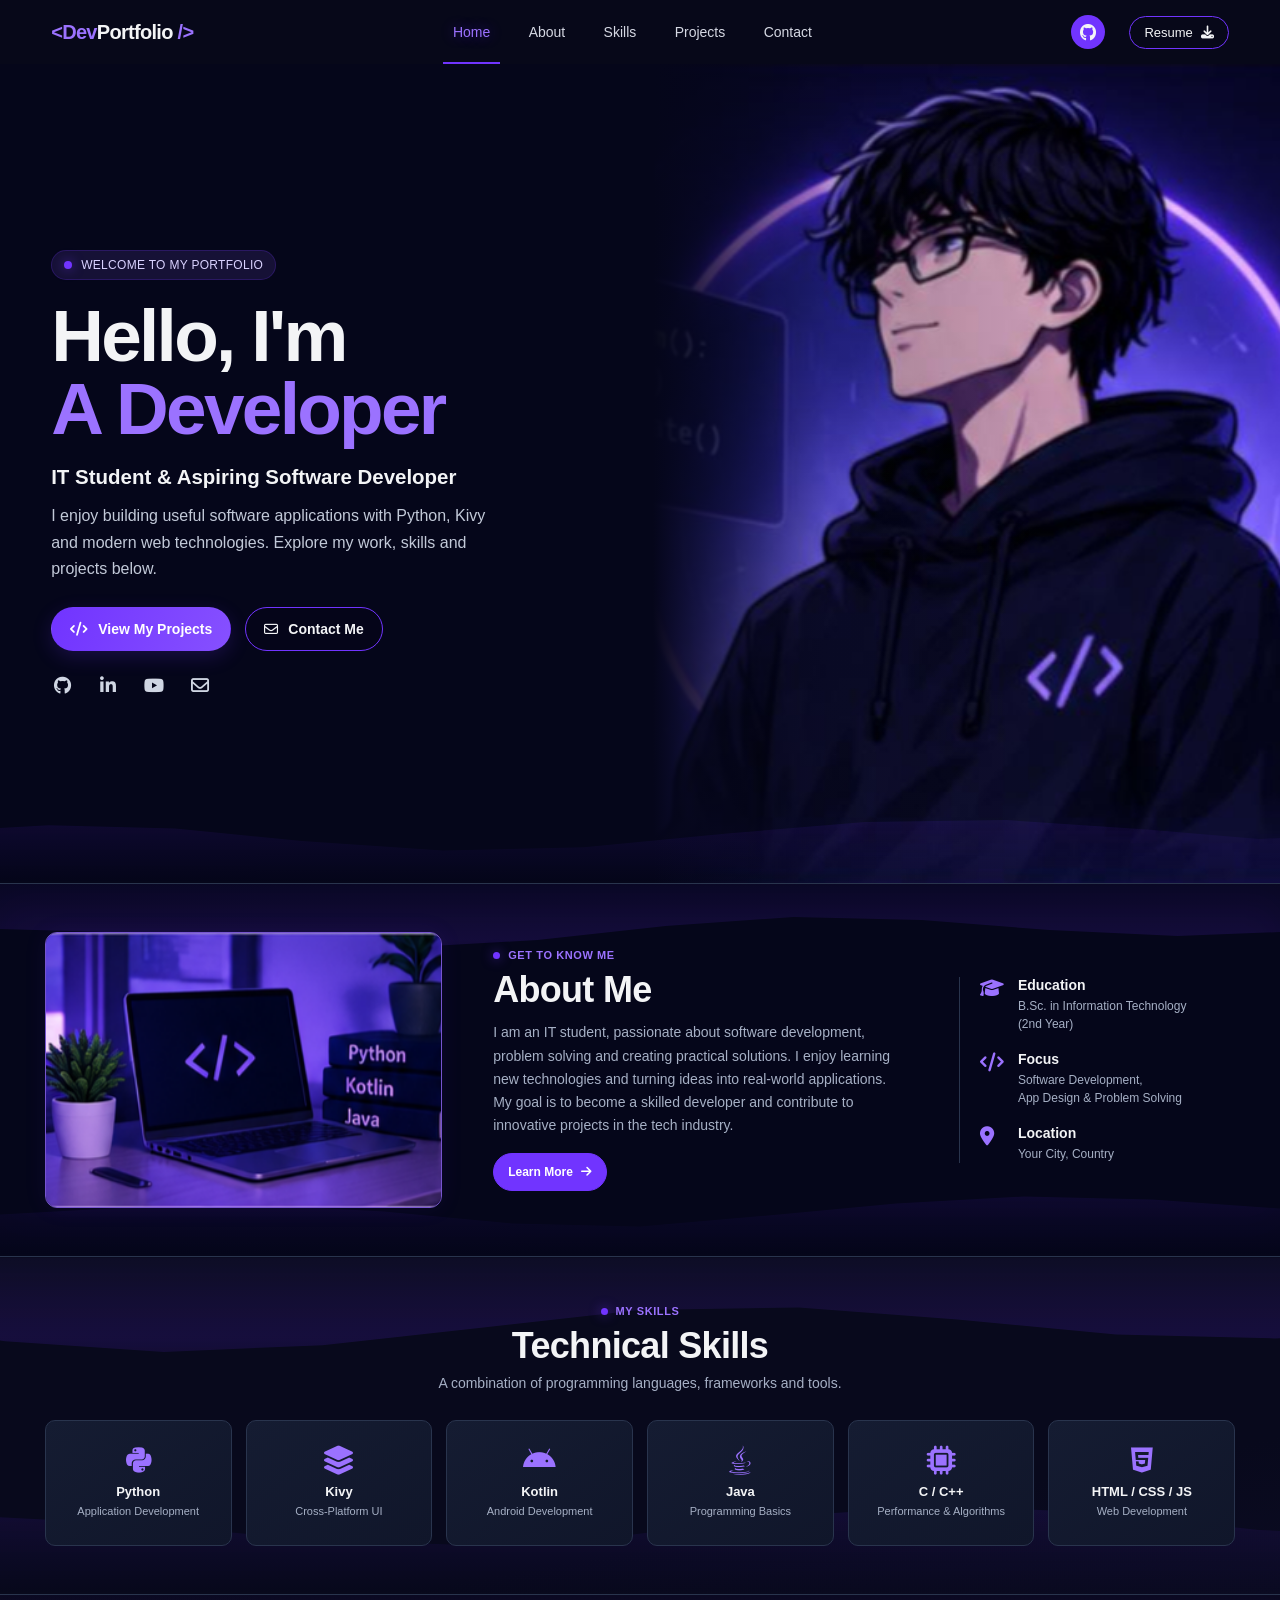
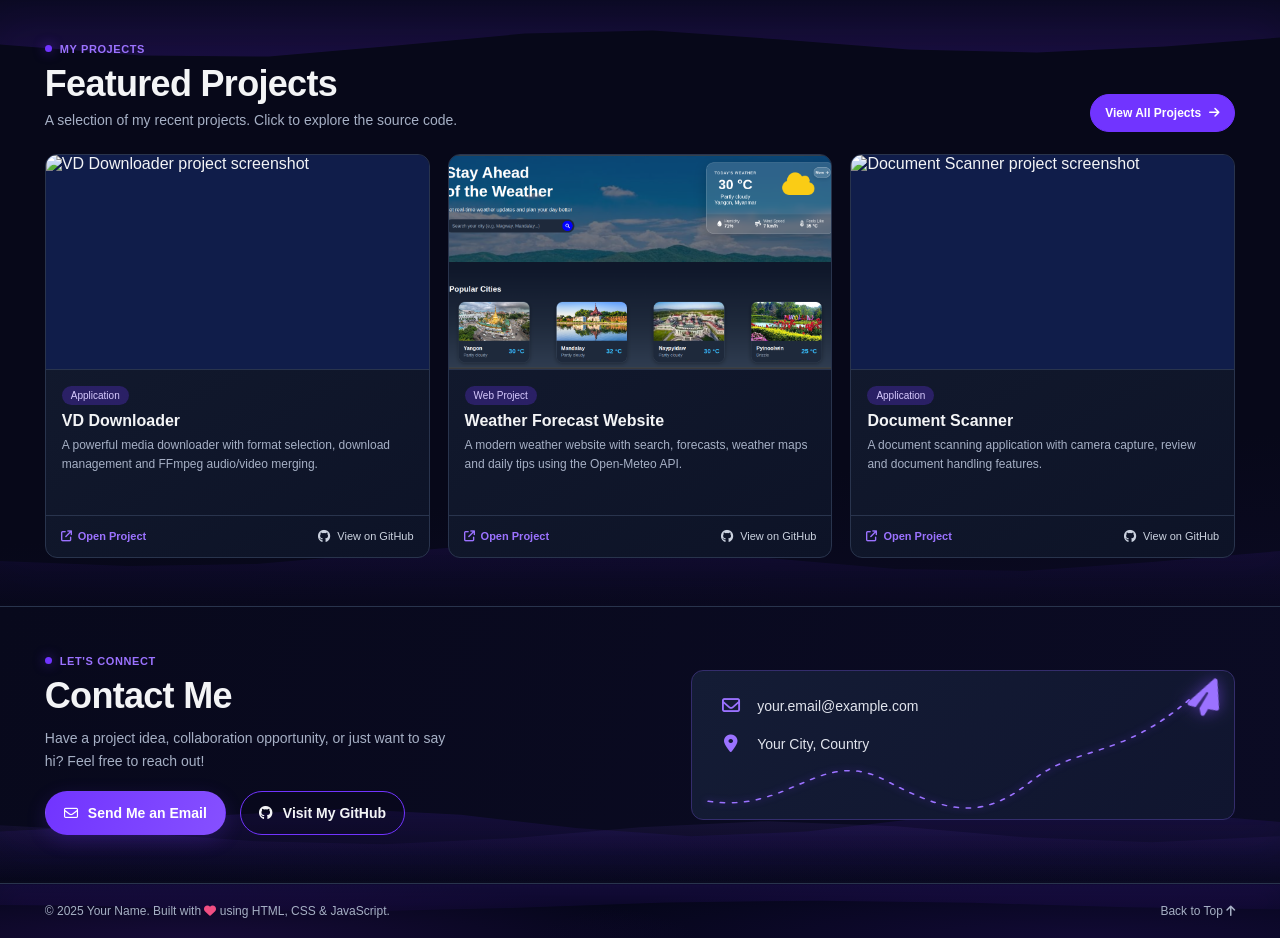
==== index.html @ be395852 "Upload Portfolio Web" ====
<!DOCTYPE html>
<html lang="en">
<head>
    <meta charset="UTF-8">
    <meta name="viewport" content="width=device-width, initial-scale=1.0">
    <meta name="theme-color" content="#05061a">
    <link rel="stylesheet" href="style.css">
    <link rel="stylesheet" href="https://cdnjs.cloudflare.com/ajax/libs/font-awesome/6.5.2/css/all.min.css">
    <title>Portfolio | Software Developer</title>
</head>
<body>
    <header class="site-header">
        <a class="logo" href="#home"><span>&lt;Dev</span>Portfolio <span>/&gt;</span></a>
        <nav aria-label="Main navigation">
            <a class="active" href="#home" aria-current="page">Home</a>
            <a href="#about">About</a>
            <a href="#skills">Skills</a>
            <a href="#projects">Projects</a>
            <a href="#contact">Contact</a>
        </nav>
        <div class="header-actions">
            <a class="header-social" href="#contact" aria-label="GitHub"><i class="fa-brands fa-github"></i></a>
            <a class="resume-button" href="#contact">Resume <i class="fa-solid fa-download"></i></a>
        </div>
    </header>

    <main>
        <section class="top-section" id="home">
            <div class="hero-section">
                <div class="text-line">
                    <span class="status-dot" aria-hidden="true"></span>
                    <span>WELCOME TO MY PORTFOLIO</span>
                </div>
                <h1>Hello, I'm<br><span>A Developer</span></h1>
                <h2>IT Student &amp; Aspiring Software Developer</h2>
                <p>I enjoy building useful software applications with Python, Kivy and modern web technologies. Explore my work, skills and projects below.</p>
                <div class="button-section">
                    <a class="button button-primary" href="#projects"><i class="fa-solid fa-code"></i> View My Projects</a>
                    <a class="button button-outline" href="#contact"><i class="fa-regular fa-envelope"></i> Contact Me</a>
                </div>
                <div class="social-links" aria-label="Social links">
                    <a href="#contact" aria-label="GitHub"><i class="fa-brands fa-github"></i></a>
                    <a href="#contact" aria-label="LinkedIn"><i class="fa-brands fa-linkedin-in"></i></a>
                    <a href="#contact" aria-label="YouTube"><i class="fa-brands fa-youtube"></i></a>
                    <a href="#contact" aria-label="Email"><i class="fa-regular fa-envelope"></i></a>
                </div>
            </div>
            <div class="photo-section">
                <img src="access/image_1.png" alt="Illustration of a developer at work">
            </div>
        </section>

        <section class="about-section section-shell" id="about">
            <div class="about-image">
                <img src="access/image_2.png" alt="Laptop displaying code beside programming books">
            </div>
            <div class="about-copy">
                <div class="section-kicker"><span></span> GET TO KNOW ME</div>
                <h2 class="section-heading">About Me</h2>
                <p>I am an IT student, passionate about software development, problem solving and creating practical solutions. I enjoy learning new technologies and turning ideas into real-world applications. My goal is to become a skilled developer and contribute to innovative projects in the tech industry.</p>
                <a class="text-button" href="#contact">Learn More <i class="fa-solid fa-arrow-right"></i></a>
            </div>
            <div class="about-facts">
                <div class="fact">
                    <i class="fa-solid fa-graduation-cap"></i>
                    <div><h3>Education</h3><p>B.Sc. in Information Technology<br>(2nd Year)</p></div>
                </div>
                <div class="fact">
                    <i class="fa-solid fa-code"></i>
                    <div><h3>Focus</h3><p>Software Development,<br>App Design &amp; Problem Solving</p></div>
                </div>
                <div class="fact">
                    <i class="fa-solid fa-location-dot"></i>
                    <div><h3>Location</h3><p>Your City, Country</p></div>
                </div>
            </div>
        </section>

        <section class="skills-section section-shell" id="skills">
            <div class="section-title">
                <div class="section-kicker"><span></span> MY SKILLS</div>
                <h2 class="section-heading">Technical Skills</h2>
                <p>A combination of programming languages, frameworks and tools.</p>
            </div>
            <div class="skill-grid">
                <article class="skill-card"><i class="fa-brands fa-python"></i><h3>Python</h3><p>Application Development</p></article>
                <article class="skill-card"><i class="fa-solid fa-layer-group"></i><h3>Kivy</h3><p>Cross-Platform UI</p></article>
                <article class="skill-card"><i class="fa-brands fa-android"></i><h3>Kotlin</h3><p>Android Development</p></article>
                <article class="skill-card"><i class="fa-brands fa-java"></i><h3>Java</h3><p>Programming Basics</p></article>
                <article class="skill-card"><i class="fa-solid fa-microchip"></i><h3>C / C++</h3><p>Performance &amp; Algorithms</p></article>
                <article class="skill-card"><i class="fa-brands fa-html5"></i><h3>HTML / CSS / JS</h3><p>Web Development</p></article>
            </div>
        </section>

        <section class="projects-section section-shell" id="projects">
            <div class="projects-heading">
                <div>
                    <div class="section-kicker"><span></span> MY PROJECTS</div>
                    <h2 class="section-heading">Featured Projects</h2>
                    <p>A selection of my recent projects. Click to explore the source code.</p>
                </div>
                <a class="text-button" href="projects.html">View All Projects <i class="fa-solid fa-arrow-right"></i></a>
            </div>
            <div class="project-grid">
                <article class="project-card">
                    <div class="project-preview">
                        <img src="access/vd-downloader.png" alt="VD Downloader project screenshot" loading="lazy">
                    </div>
                    <div class="project-info"><span class="project-tag">Application</span><h3>VD Downloader</h3><p>A powerful media downloader with format selection, download management and FFmpeg audio/video merging.</p></div>
                    <div class="project-links">
                        <a class="project-open" href="https://john-smith789.github.io/vd-downloader/" target="_blank" rel="noopener noreferrer"><i class="fa-solid fa-arrow-up-right-from-square"></i> Open Project</a>
                        <span class="project-source-label"><i class="fa-brands fa-github" aria-hidden="true"></i> View on GitHub</span>                    </div>
                </article>
                <article class="project-card">
                    <div class="project-preview">
                        <img src="access/weather.png" alt="Weather Forecast Website project screenshot" loading="lazy">
                    </div>
                    <div class="project-info"><span class="project-tag">Web Project</span><h3>Weather Forecast Website</h3><p>A modern weather website with search, forecasts, weather maps and daily tips using the Open-Meteo API.</p></div>
                    <div class="project-links">
                        <a class="project-open" href="https://john-smith789.github.io/weather_forecast_website/" target="_blank" rel="noopener noreferrer"><i class="fa-solid fa-arrow-up-right-from-square"></i> Open Project</a>
                        <span class="project-source-label"><i class="fa-brands fa-github" aria-hidden="true"></i> View on GitHub</span>
                    </div>
                </article>
                <article class="project-card">
                    <div class="project-preview">
                        <img src="access/document-scanner.png" alt="Document Scanner project screenshot" loading="lazy">
                    </div>
                    <div class="project-info"><span class="project-tag">Application</span><h3>Document Scanner</h3><p>A document scanning application with camera capture, review and document handling features.</p></div>
                    <div class="project-links">
                        <a class="project-open" href="https://john-smith789.github.io/document-scanner/" target="_blank" rel="noopener noreferrer"><i class="fa-solid fa-arrow-up-right-from-square"></i> Open Project</a>
                        <span class="project-source-label"><i class="fa-brands fa-github" aria-hidden="true"></i> View on GitHub</span>
                    </div>
                </article>
            </div>
        </section>

        <section class="contact-section section-shell" id="contact">
            <div class="contact-copy">
                <div class="section-kicker"><span></span> LET'S CONNECT</div>
                <h2 class="section-heading">Contact Me</h2>
                <p>Have a project idea, collaboration opportunity, or just want to say hi? Feel free to reach out!</p>
                <div class="contact-buttons">
                    <a class="button button-primary" href="mailto:your.email@example.com"><i class="fa-regular fa-envelope"></i> Send Me an Email</a>
                    <a class="button button-outline" href="#contact"><i class="fa-brands fa-github"></i> Visit My GitHub</a>
                </div>
            </div>
            <div class="contact-card">
                <div class="contact-detail"><i class="fa-regular fa-envelope"></i><span>your.email@example.com</span></div>
                <div class="contact-detail"><i class="fa-solid fa-location-dot"></i><span>Your City, Country</span></div>
                <i class="fa-solid fa-paper-plane contact-plane" aria-hidden="true"></i>
                <svg class="flight-path" viewBox="0 0 400 150" preserveAspectRatio="none" aria-hidden="true">
                    <path d="M 12 132 C 72 145 95 76 143 111 S 215 150 250 112 S 314 91 367 29" />
                </svg>
            </div>
        </section>
    </main>

    <footer class="site-footer">
        <p>© 2025 Your Name. Built with <i class="fa-solid fa-heart"></i> using HTML, CSS &amp; JavaScript.</p>
        <a href="#home">Back to Top <i class="fa-solid fa-arrow-up"></i></a>
    </footer>
    <script src="script.js"></script>
</body>
</html>
---- style.css ----
:root {
    --primary-purple: #7134ff;
    --primary-purple-light: #9b72ff;
    --background-dark: #05061a;
    --surface-card: #141c30;
    --text-primary: #f3f4f6;
    --text-secondary: #a6b0c5;
    --border-color: #29344d;
}

* {
    box-sizing: border-box;
    margin: 0;
    padding: 0;
}

html {
    scroll-behavior: smooth;
    scroll-padding-top: 76px;
}

body {
    min-width: 320px;
    background: var(--background-dark);
    color: var(--text-primary);
    font-family: Arial, Helvetica, sans-serif;
}

a {
    color: inherit;
    text-decoration: none;
}

.site-header {
    position: sticky;
    top: 0;
    z-index: 2;
    display: flex;
    width: 100%;
    min-height: 64px;
    align-items: center;
    justify-content: space-between;
    gap: 28px;
    padding: 0 clamp(24px, 4vw, 64px);
    background: #070819;
}

.logo {
    flex: 0 0 auto;
    font-size: 20px;
    font-weight: 700;
    letter-spacing: -0.7px;
    white-space: nowrap;
}

.logo span {
    color: var(--primary-purple-light);
}

.site-header nav {
    display: flex;
    height: 64px;
    align-items: stretch;
    justify-content: center;
    gap: clamp(18px, 3vw, 48px);
}

.site-header nav a {
    position: relative;
    display: inline-flex;
    align-items: center;
    color: #d5d8e3;
    font-size: 14px;
    transition: color 160ms ease, text-shadow 160ms ease;
}

.site-header nav a:hover,
.site-header nav a:focus-visible,
.site-header nav a.active {
    color: var(--primary-purple-light);
    text-shadow: 0 0 14px #7134ff7a;
}

.site-header nav a::after {
    position: absolute;
    right: -10px;
    bottom: 0;
    left: -10px;
    height: 2px;
    background: var(--primary-purple);
    content: "";
    transform: scaleX(0);
    transform-origin: center;
    transition: transform 180ms ease;
}

.site-header nav a:hover::after,
.site-header nav a:focus-visible::after,
.site-header nav a.active::after {
    transform: scaleX(1);
}

.site-header nav a:focus-visible {
    outline: 2px solid var(--primary-purple-light);
    outline-offset: 5px;
}

.header-actions {
    display: flex;
    flex: 0 0 auto;
    align-items: center;
    gap: 24px;
}

.header-social {
    display: grid;
    width: 34px;
    height: 34px;
    place-items: center;
    border-radius: 50%;
    background: var(--primary-purple);
    font-size: 17px;
    transition: background 160ms ease, box-shadow 160ms ease, transform 160ms ease;
}

.resume-button,
.text-button {
    display: inline-flex;
    align-items: center;
    justify-content: center;
    gap: 8px;
    border: 1px solid var(--primary-purple);
    border-radius: 999px;
    color: var(--text-primary);
    transition: background 160ms ease, box-shadow 160ms ease, transform 160ms ease;
}

.resume-button {
    padding: 8px 14px;
    font-size: 13px;
}

.text-button {
    min-height: 38px;
    padding: 0 14px;
    background: var(--primary-purple);
    color: #fff;
    font-size: 12px;
    font-weight: 600;
}

.header-social:hover,
.resume-button:hover {
    background: #8650ff;
    box-shadow: 0 0 18px #7134ff65;
}

.top-section {
    position: relative;
    display: flex;
    min-height: clamp(620px, calc(100vh - 64px), 820px);
    align-items: stretch;
    overflow: hidden;
    isolation: isolate;
    border-bottom: 1px solid var(--border-color);
}

.top-section::after {
    position: absolute;
    z-index: 1;
    right: -5%;
    bottom: 0;
    left: -5%;
    height: 105px;
    background: linear-gradient(180deg, #7134ff2b, #7134ff12 45%, transparent);
    clip-path: polygon(0 51%, 8% 45%, 17% 48%, 26% 60%, 36% 69%, 46% 66%, 56% 53%, 66% 42%, 76% 40%, 86% 49%, 94% 58%, 100% 54%, 100% 100%, 0 100%);
    filter: drop-shadow(0 -10px 18px #7134ff70);
    content: "";
    pointer-events: none;
}

.hero-section {
    position: relative;
    z-index: 1;
    display: flex;
    flex: 1 1 54%;
    max-width: 760px;
    flex-direction: column;
    align-self: center;
    padding: 64px 32px 64px clamp(24px, 4vw, 64px);
}

.text-line {
    display: inline-flex;
    width: fit-content;
    align-items: center;
    gap: 9px;
    margin-bottom: 20px;
    padding: 7px 12px;
    border: 1px solid #7134ff38;
    border-radius: 999px;
    background: #8a5cf621;
    color: #d9d2ff;
    font-size: 12px;
    letter-spacing: 0.3px;
}

.status-dot,
.section-kicker span {
    width: 8px;
    height: 8px;
    flex: 0 0 auto;
    border-radius: 50%;
    background: var(--primary-purple);
    box-shadow: 0 0 12px #7134ff9c;
}

.hero-section h1 {
    font-size: clamp(3.3rem, 5.7vw, 5.8rem);
    letter-spacing: -2.7px;
    line-height: 0.99;
}

.hero-section h1 span {
    color: var(--primary-purple-light);
}

.hero-section h2 {
    margin-top: 18px;
    font-size: clamp(17px, 1.6vw, 22px);
    line-height: 1.4;
}

.hero-section > p {
    max-width: 50ch;
    margin: 12px 0 24px;
    color: #c2c9d8;
    font-size: 16px;
    line-height: 1.65;
}

.button-section,
.contact-buttons {
    display: flex;
    flex-wrap: wrap;
    gap: 14px;
}

.button {
    display: inline-flex;
    min-height: 44px;
    align-items: center;
    justify-content: center;
    gap: 10px;
    padding: 0 18px;
    border: 1px solid transparent;
    border-radius: 999px;
    font-size: 14px;
    font-weight: 600;
    transition: background 160ms ease, box-shadow 160ms ease, transform 160ms ease;
}

.button-primary {
    background: linear-gradient(110deg, #7134ff, #8650ff);
    color: white;
    box-shadow: 0 6px 20px #7134ff30;
}

.button-primary:hover {
    background: #8452ff;
    box-shadow: 0 8px 24px #7134ff55;
}

.button-outline {
    border-color: var(--primary-purple);
    background: #05061a42;
}

.button-outline:hover {
    background: #7134ff30;
    box-shadow: 0 0 16px #7134ff30;
}

.text-button:hover {
    background: #8650ff;
    box-shadow: 0 6px 18px #7134ff50;
}

.button:active,
.text-button:active,
.resume-button:active,
.header-social:active {
    transform: translateY(1px) scale(0.96);
    box-shadow: 0 2px 8px #7134ff55;
    filter: brightness(0.82);
}

.button:focus-visible,
.text-button:focus-visible,
.resume-button:focus-visible,
.header-social:focus-visible,
.social-links a:focus-visible,
.project-links a:focus-visible,
.site-footer a:focus-visible,
.contact-detail a:focus-visible {
    outline: 2px solid var(--primary-purple-light);
    outline-offset: 3px;
}

.social-links {
    display: flex;
    gap: 24px;
    margin-top: 24px;
}

.social-links a {
    display: grid;
    width: 22px;
    height: 22px;
    place-items: center;
    color: #d0d6e3;
    font-size: 18px;
    transition: color 160ms ease, transform 160ms ease, filter 160ms ease;
}

.social-links a:hover {
    transform: translateY(-2px);
    color: var(--primary-purple-light);
}

.social-links a:active {
    transform: scale(0.88);
    filter: brightness(0.8);
}

.photo-section {
    position: absolute;
    inset: 0 0 0 auto;
    width: 49%;
    overflow: hidden;
}

.photo-section::before {
    position: absolute;
    z-index: 1;
    inset: 0;
    background: linear-gradient(90deg, var(--background-dark) 0%, #05061a32 28%, transparent 64%);
    content: "";
    pointer-events: none;
}

.photo-section img {
    display: block;
    width: 100%;
    height: 100%;
    object-fit: cover;
    object-position: center;
}

.section-shell {
    position: relative;
    isolation: isolate;
    overflow: hidden;
    padding: 48px clamp(24px, 3.5vw, 56px);
    border-bottom: 1px solid var(--border-color);
}

.section-shell > * {
    position: relative;
    z-index: 1;
}

.section-shell::before,
.section-shell::after {
    position: absolute;
    z-index: 0;
    right: 0;
    left: 0;
    height: 100px;
    background: linear-gradient(180deg, #7134ff1c, #7134ff0c 55%, transparent);
    filter: drop-shadow(0 8px 14px #7134ff55);
    content: "";
    pointer-events: none;
}

.about-section {
    display: grid;
    grid-template-columns: minmax(220px, 1.15fr) minmax(250px, 1.2fr) minmax(180px, 0.8fr);
    align-items: center;
    gap: clamp(24px, 4vw, 56px);
}

.about-section::before {
    top: 0;
    background: linear-gradient(180deg, #7134ff0c, #7134ff1c 56%, transparent);
    clip-path: polygon(0 0, 100% 0, 100% 48%, 92% 52%, 82% 46%, 72% 36%, 62% 33%, 52% 42%, 42% 56%, 31% 64%, 21% 60%, 11% 49%, 0 45%);
    filter: drop-shadow(0 10px 18px #7134ff70);
}

.about-section::after {
    bottom: 0;
    background: linear-gradient(180deg, #7134ff20, #7134ff0a 65%, transparent);
    clip-path: polygon(0 58%, 10% 51%, 20% 48%, 30% 55%, 40% 67%, 50% 70%, 60% 59%, 70% 47%, 80% 40%, 90% 43%, 100% 52%, 100% 100%, 0 100%);
    filter: drop-shadow(0 -10px 18px #7134ff65);
}

.about-image {
    overflow: hidden;
    border: 1px solid #7655ce;
    border-radius: 12px;
    background: var(--surface-card);
    box-shadow: 0 0 24px #7134ff13;
}

.about-image img {
    display: block;
    width: 100%;
    aspect-ratio: 1.44;
    object-fit: cover;
}

.section-kicker {
    display: flex;
    align-items: center;
    gap: 8px;
    margin-bottom: 8px;
    color: var(--primary-purple-light);
    font-size: 11px;
    font-weight: 700;
    letter-spacing: 0.6px;
}

.section-kicker span {
    width: 7px;
    height: 7px;
}

.section-heading {
    margin-bottom: 10px;
    font-size: clamp(25px, 3vw, 36px);
    letter-spacing: -0.7px;
}

.about-copy > p,
.section-title > p,
.projects-heading > div > p,
.contact-copy > p {
    color: var(--text-secondary);
    font-size: 14px;
    line-height: 1.65;
}

.about-copy > p {
    margin-bottom: 16px;
}

.about-facts {
    display: grid;
    gap: 18px;
    padding-left: 20px;
    border-left: 1px solid var(--border-color);
}

.fact {
    display: grid;
    grid-template-columns: 26px 1fr;
    align-items: start;
    gap: 12px;
}

.fact > i {
    padding-top: 2px;
    color: var(--primary-purple-light);
    font-size: 19px;
}

.fact h3 {
    margin-bottom: 4px;
    font-size: 14px;
}

.fact p {
    color: var(--text-secondary);
    font-size: 12px;
    line-height: 1.5;
}

.skills-section {
    background: linear-gradient(170deg, #08091c, #08091c 72%, #0b0b22);
}

.skills-section::before,
.skills-section::after {
    right: -12%;
    left: -12%;
    height: 135px;
}

.skills-section::before {
    top: 0;
    background: linear-gradient(180deg, #9b72ff0b, #7134ff1d 60%, transparent);
    clip-path: polygon(0 0, 100% 0, 100% 55%, 90% 60%, 80% 57%, 70% 46%, 60% 37%, 50% 39%, 40% 52%, 30% 65%, 20% 70%, 10% 62%, 0 50%);
    filter: drop-shadow(0 12px 20px #7134ff65);
}

.skills-section::after {
    bottom: 0;
    background: linear-gradient(180deg, #7134ff20, #7134ff0b 66%, transparent);
    clip-path: polygon(0 46%, 9% 43%, 19% 49%, 29% 60%, 39% 64%, 49% 57%, 59% 43%, 69% 35%, 79% 40%, 89% 53%, 100% 58%, 100% 100%, 0 100%);
    filter: drop-shadow(0 -11px 18px #7134ff70);
}

.section-title {
    margin-bottom: 24px;
    text-align: center;
}

.section-title .section-kicker {
    justify-content: center;
}

.section-title .section-heading {
    margin-bottom: 5px;
}

.skill-grid {
    display: grid;
    grid-template-columns: repeat(6, minmax(0, 1fr));
    gap: 14px;
}

.skill-card {
    display: flex;
    min-height: 126px;
    flex-direction: column;
    align-items: center;
    justify-content: center;
    padding: 14px 10px;
    border: 1px solid var(--border-color);
    border-radius: 10px;
    background: linear-gradient(145deg, #151c32, #10162a);
    text-align: center;
    transition: border-color 160ms ease, transform 160ms ease;
}

.skill-card:hover {
    transform: translateY(-3px);
    border-color: var(--primary-purple);
}

.skill-card > i {
    margin-bottom: 9px;
    color: var(--primary-purple-light);
    font-size: 29px;
}

.skill-card h3 {
    margin-bottom: 5px;
    font-size: 13px;
}

.skill-card p {
    color: var(--text-secondary);
    font-size: 11px;
    line-height: 1.4;
}

.projects-section {
    background: linear-gradient(175deg, #070819, #070819 76%, #0b0a22);
}

.projects-section::before {
    top: 0;
    background: linear-gradient(180deg, #7134ff0a, #7134ff20 60%, transparent);
    clip-path: polygon(0 0, 100% 0, 100% 43%, 91% 52%, 81% 58%, 71% 55%, 61% 45%, 51% 36%, 41% 39%, 31% 51%, 21% 62%, 11% 61%, 0 50%);
    filter: drop-shadow(0 11px 18px #7134ff70);
}

.projects-section::after {
    bottom: 0;
    background: linear-gradient(180deg, #7134ff22, #7134ff09 70%, transparent);
    clip-path: polygon(0 55%, 10% 60%, 20% 58%, 30% 47%, 40% 37%, 50% 40%, 60% 52%, 70% 63%, 80% 65%, 90% 56%, 100% 45%, 100% 100%, 0 100%);
    filter: drop-shadow(0 -12px 20px #7134ff72);
}

.projects-heading {
    display: flex;
    align-items: flex-end;
    justify-content: space-between;
    gap: 24px;
    margin-bottom: 22px;
}

.projects-heading .section-heading {
    margin-bottom: 4px;
}

.project-grid {
    display: grid;
    grid-template-columns: repeat(3, minmax(0, 1fr));
    grid-auto-rows: 1fr;
    align-items: stretch;
    gap: 18px;
}

.project-catalog {
    min-height: calc(100vh - 118px);
}

.project-card {
    display: flex;
    flex-direction: column;
    overflow: hidden;
    border: 1px solid var(--border-color);
    border-radius: 12px;
    background: linear-gradient(150deg, #141c30, #0d1327);
    transition: border-color 160ms ease, transform 160ms ease;
    scroll-margin-top: 90px;
}

.project-card:hover {
    transform: translateY(-4px);
    border-color: #6540bb;
}

.project-preview {
    flex: 0 0 auto;
    aspect-ratio: 16 / 9;
    overflow: hidden;
    border-bottom: 1px solid var(--border-color);
    background: #101d4a;
}

.project-preview img {
    display: block;
    width: 100%;
    height: 100%;
    object-fit: cover;
    object-position: center;
}

.project-info {
    flex: 1;
    min-height: 145px;
    padding: 15px 16px 12px;
}

.project-tag {
    display: inline-block;
    margin-bottom: 7px;
    padding: 4px 9px;
    border-radius: 999px;
    background: #7134ff45;
    color: #d8caff;
    font-size: 10px;
}

.project-info h2,
.project-info h3 {
    margin-bottom: 6px;
    font-size: 16px;
}

.project-info p {
    color: var(--text-secondary);
    font-size: 12px;
    line-height: 1.55;
}

.project-links {
    display: flex;
    flex-wrap: wrap;
    min-height: 42px;
    align-items: center;
    justify-content: space-between;
    gap: 8px;
    padding: 8px 15px;
    border-top: 1px solid var(--border-color);
    color: #cbd2df;
    font-size: 11px;
}

.project-links .learn-more {
    margin-left: 0;
    color: var(--primary-purple-light);
    font-weight: 600;
}

.project-links .project-open {
    color: var(--primary-purple-light);
    font-weight: 600;
}

.project-source-label {
    display: inline-flex;
    align-items: center;
    gap: 6px;
    color: #cbd2df;
}

.project-source-label i {
    font-size: 13px;
}

.project-links a {
    display: inline-flex;
    align-items: center;
    gap: 6px;
    border-radius: 4px;
    transition: color 160ms ease, transform 160ms ease;
}

.project-links a:hover {
    transform: translateY(-1px);
    color: var(--primary-purple-light);
}

.project-links .project-open:hover,
.project-actions .project-open:hover {
    color: #c0a8ff;
}

.project-links a:active {
    transform: scale(0.96);
    color: #fff;
}

.project-actions {
    justify-content: space-between;
}

.contact-section {
    position: relative;
    display: grid;
    grid-template-columns: 1fr 1fr;
    align-items: center;
    gap: clamp(32px, 8vw, 110px);
    overflow: hidden;
    isolation: isolate;
    background: linear-gradient(110deg, #08091c, #0b0b24);
}

.contact-section::before,
.contact-section::after {
    position: absolute;
    z-index: -1;
    right: 0;
    bottom: 0;
    left: 0;
    height: 120px;
    background: linear-gradient(180deg, #7134ff25, #7134ff0a 70%, transparent);
    clip-path: polygon(0 57%, 9% 52%, 18% 43%, 27% 38%, 36% 43%, 45% 54%, 54% 61%, 63% 57%, 72% 46%, 81% 38%, 90% 40%, 100% 49%, 100% 100%, 0 100%);
    filter: drop-shadow(0 -12px 20px #7134ff75);
    content: "";
    pointer-events: none;
}

.contact-section::before {
    background: linear-gradient(180deg, #7134ff28, #7134ff0b 70%, transparent);
}

.contact-section::after {
    height: 100px;
    background: linear-gradient(180deg, #a071ff1c, #7134ff08 70%, transparent);
    clip-path: polygon(0 42%, 10% 49%, 20% 58%, 30% 61%, 40% 55%, 50% 44%, 60% 38%, 70% 43%, 80% 54%, 90% 59%, 100% 53%, 100% 100%, 0 100%);
    filter: drop-shadow(0 -8px 16px #8650ff70);
}

.contact-copy,
.contact-card {
    position: relative;
    z-index: 1;
}

.contact-copy > p {
    max-width: 52ch;
    margin-bottom: 18px;
}

.contact-card {
    position: relative;
    min-height: 150px;
    overflow: hidden;
    padding: 26px;
    border: 1px solid #342d6c;
    border-radius: 12px;
    background: linear-gradient(130deg, #141c35, #10152f);
}

.contact-detail {
    position: relative;
    z-index: 1;
    display: flex;
    align-items: center;
    gap: 14px;
    margin-bottom: 20px;
    color: #e1e4ed;
    font-size: 14px;
}

.contact-detail i {
    display: grid;
    width: 25px;
    place-items: center;
    color: var(--primary-purple-light);
    font-size: 18px;
}

.contact-plane {
    position: absolute;
    z-index: 2;
    top: 11px;
    right: 13px;
    color: var(--primary-purple-light);
    font-size: 34px;
    filter: drop-shadow(0 0 8px #8650ff8c);
    transform: rotate(-12deg);
}

.flight-path {
    position: absolute;
    inset: 0;
    width: 100%;
    height: 100%;
    overflow: visible;
    pointer-events: none;
}

.flight-path path {
    fill: none;
    stroke: #9b72ff;
    stroke-dasharray: 3 6;
    stroke-linecap: round;
    stroke-width: 1.5px;
    filter: drop-shadow(0 0 3px #7134ffb3);
}

.site-footer {
    position: relative;
    display: flex;
    min-height: 54px;
    align-items: center;
    justify-content: space-between;
    gap: 20px;
    overflow: hidden;
    padding: 12px clamp(24px, 3.5vw, 56px);
    background:
        radial-gradient(ellipse 55% 80px at 15% 100%, #30126466, transparent 72%),
        radial-gradient(ellipse 60% 90px at 85% 100%, #24105c66, transparent 72%),
        #05061a;
    color: var(--text-secondary);
    font-size: 12px;
}

.site-footer::before {
    position: absolute;
    top: 0;
    right: 0;
    left: 0;
    height: 36px;
    background: linear-gradient(180deg, #7134ff20, transparent);
    clip-path: polygon(0 0, 100% 0, 100% 70%, 88% 64%, 76% 52%, 64% 46%, 52% 51%, 40% 66%, 28% 76%, 16% 71%, 7% 60%, 0 58%);
    filter: drop-shadow(0 7px 13px #7134ff70);
    content: "";
    pointer-events: none;
}

.site-footer > * {
    position: relative;
    z-index: 1;
}

.site-footer p i {
    color: #f04e82;
}

.site-footer a {
    white-space: nowrap;
}

.site-footer a:hover {
    color: var(--primary-purple-light);
}

.site-footer a:active {
    transform: translateY(1px);
    color: #fff;
}

@media (max-width: 900px) {
    .site-header {
        gap: 16px;
        padding-right: 24px;
        padding-left: 24px;
    }

    .site-header nav {
        gap: 18px;
    }

    .header-actions {
        gap: 12px;
    }

    .about-section {
        grid-template-columns: minmax(180px, 0.9fr) minmax(220px, 1.2fr);
    }

    .about-facts {
        grid-column: 1 / -1;
        grid-template-columns: repeat(3, 1fr);
        padding: 20px 0 0;
        border-top: 1px solid var(--border-color);
        border-left: 0;
    }

    .skill-grid {
        grid-template-columns: repeat(3, minmax(0, 1fr));
    }

    .hero-section {
        flex-basis: 57%;
    }

    .photo-section {
        width: 48%;
    }
}

@media (max-width: 680px) {
    html {
        scroll-padding-top: 116px;
    }

    .site-header {
        flex-wrap: wrap;
        min-height: auto;
        gap: 0 12px;
        padding: 12px 18px 0;
    }

    .logo {
        font-size: 18px;
    }

    .site-header nav {
        order: 3;
        width: 100%;
        height: 46px;
        justify-content: space-between;
        gap: 8px;
    }

    .site-header nav a {
        font-size: 12px;
    }

    .site-header nav a.active::after {
        right: -5px;
        left: -5px;
    }

    .header-actions {
        margin-left: auto;
    }

    .header-social {
        width: 30px;
        height: 30px;
    }

    .resume-button {
        padding: 7px 11px;
        font-size: 12px;
    }

    .top-section {
        min-height: auto;
        flex-direction: column;
    }

    .hero-section {
        max-width: none;
        padding: 54px 22px 38px;
    }

    .hero-section h1 {
        font-size: clamp(3.2rem, 13vw, 5rem);
    }

    .hero-section h2 {
        max-width: 30ch;
    }

    .hero-section > p {
        max-width: 48ch;
        font-size: 15px;
    }

    .photo-section,
    .about-image {
        display: none;
    }

    .section-shell {
        padding: 38px 22px;
    }

    .about-section {
        grid-template-columns: 1fr;
        gap: 24px;
    }

    .about-image img {
        aspect-ratio: 1.6;
    }

    .about-facts {
        grid-template-columns: 1fr;
        gap: 16px;
    }

    .skill-grid {
        grid-template-columns: repeat(2, minmax(0, 1fr));
        gap: 10px;
    }

    .projects-heading {
        align-items: flex-start;
        flex-direction: column;
    }

    .project-grid {
        grid-template-columns: 1fr;
    }

    .project-info {
        min-height: auto;
    }

    .contact-section {
        grid-template-columns: 1fr;
        gap: 26px;
    }

    .site-footer {
        align-items: flex-start;
        flex-direction: column;
        gap: 10px;
        padding: 16px 22px;
    }
}

@media (prefers-reduced-motion: reduce) {
    *,
    *::before,
    *::after {
        scroll-behavior: auto !important;
        transition-duration: 0.01ms !important;
    }
}
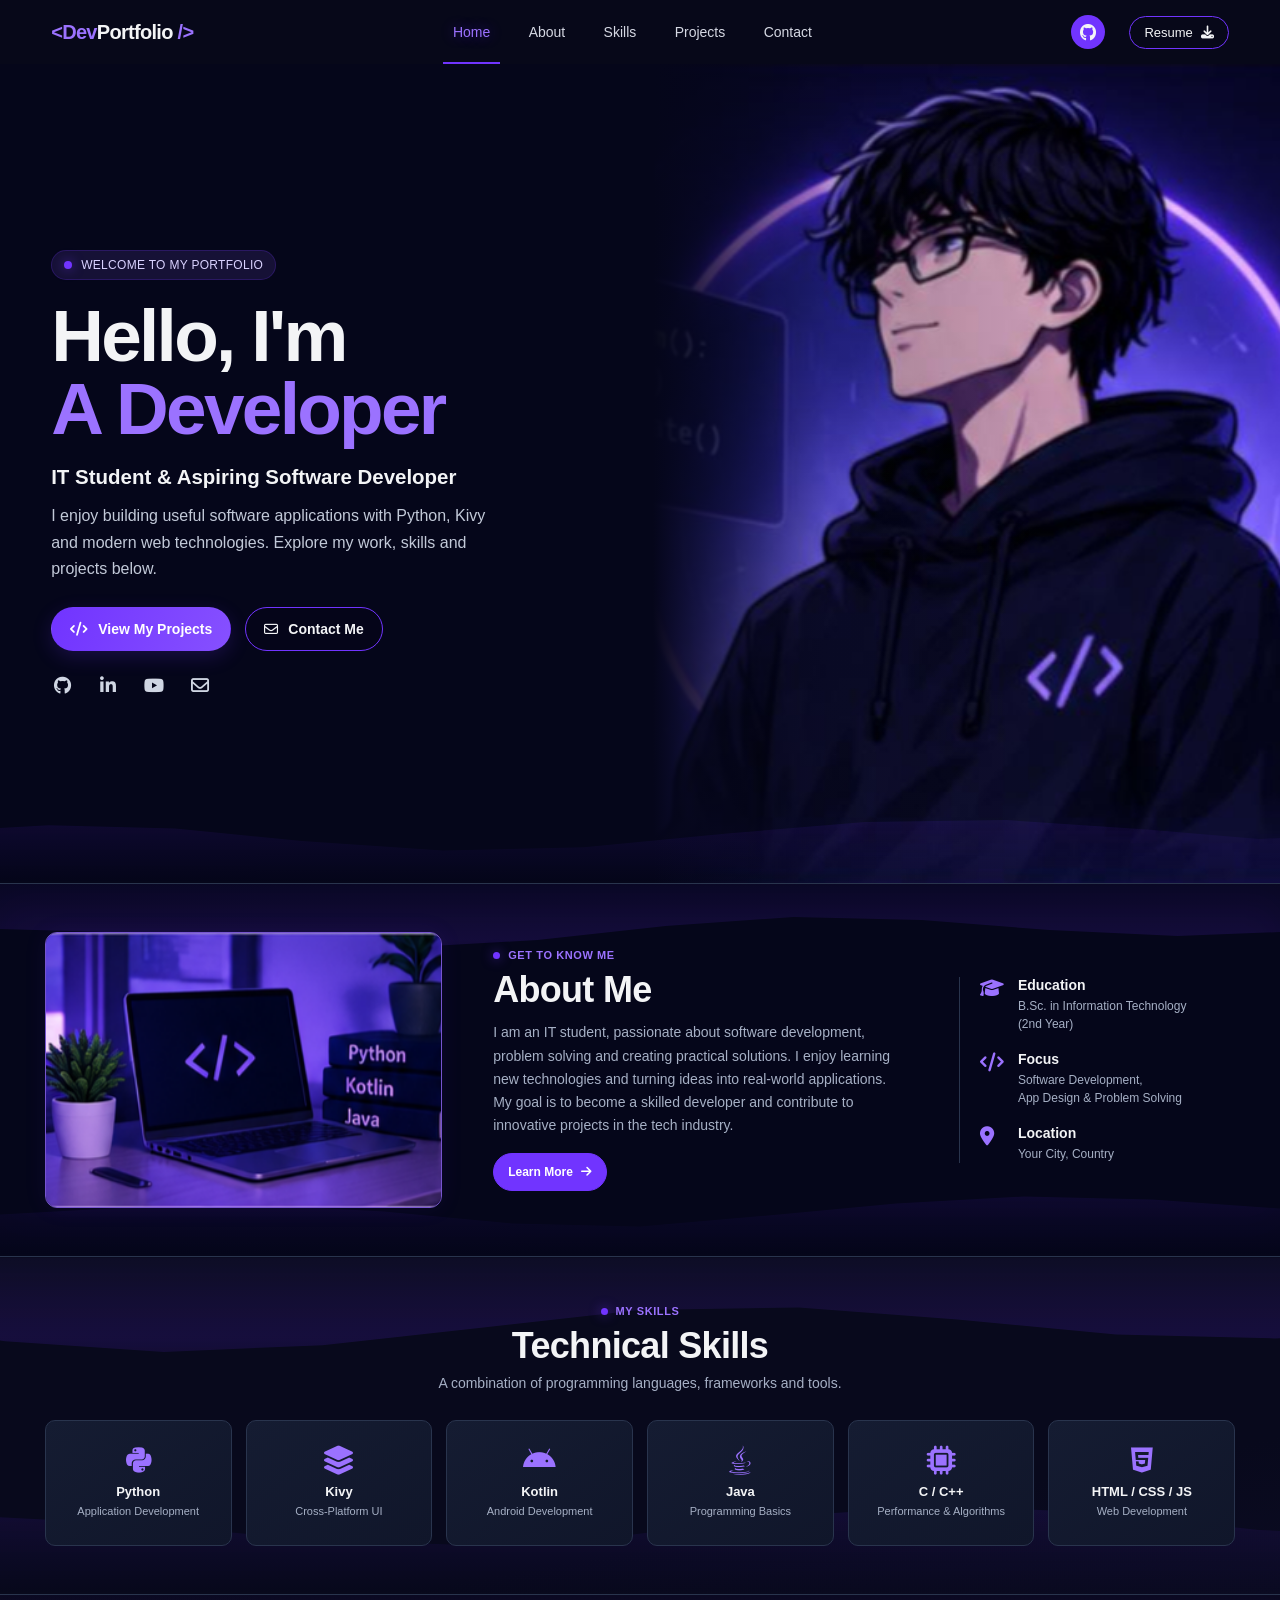
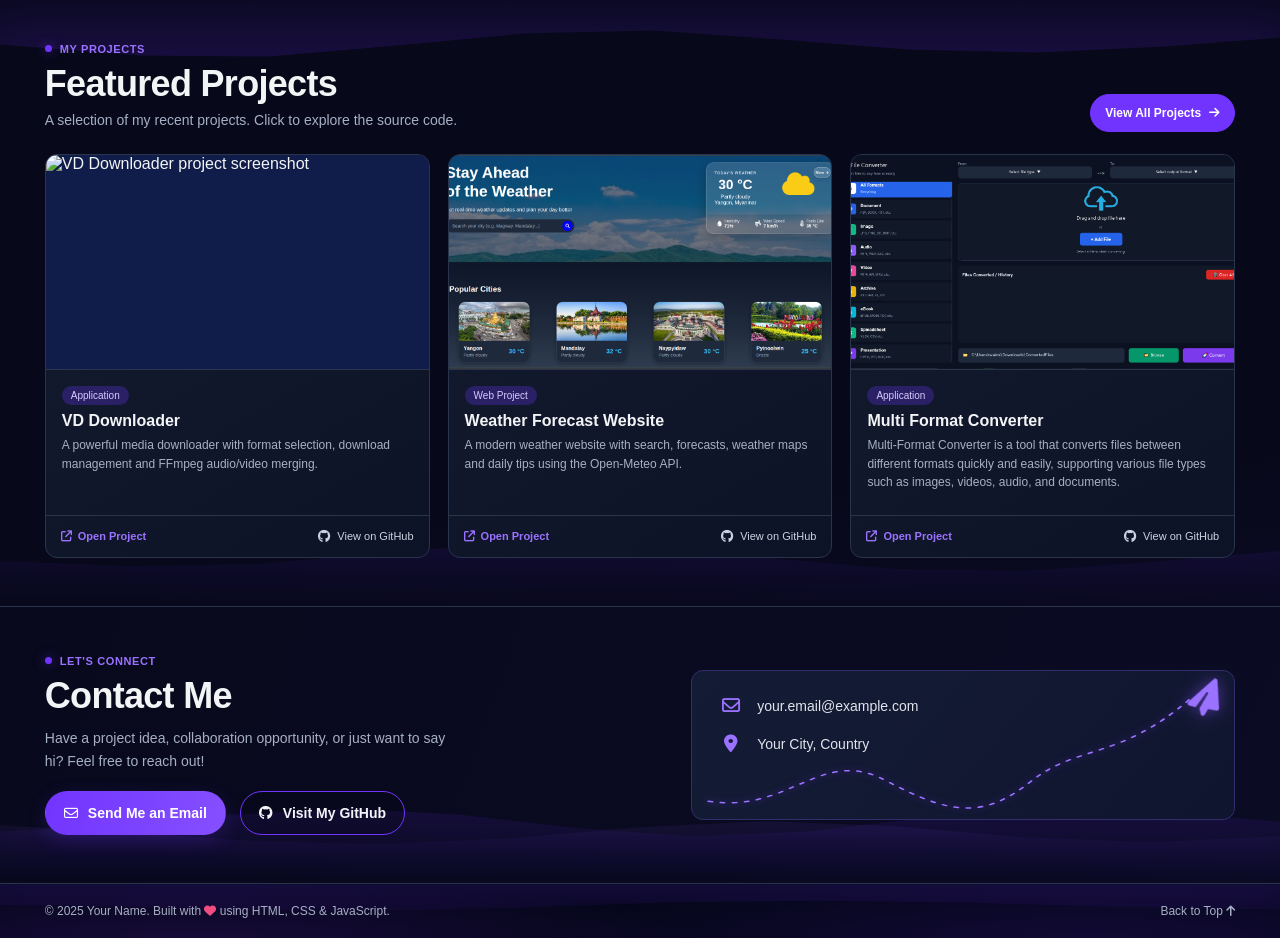
==== commit 85598179: "add url for multi-fromat converter" ====
--- a/index.html
+++ b/index.html
@@ -123,11 +123,11 @@
                 </article>
                 <article class="project-card">
                     <div class="project-preview">
-                        <img src="access/document-scanner.png" alt="Document Scanner project screenshot" loading="lazy">
+                        <img src="access/multiconverter.png" alt="Multi Format Converter project screenshot" loading="lazy">
                     </div>
-                    <div class="project-info"><span class="project-tag">Application</span><h3>Document Scanner</h3><p>A document scanning application with camera capture, review and document handling features.</p></div>
+                    <div class="project-info"><span class="project-tag">Application</span><h3>Multi Format Converter</h3><p>Multi-Format Converter is a tool that converts files between different formats quickly and easily, supporting various file types such as images, videos, audio, and documents.</p></div>
                     <div class="project-links">
-                        <a class="project-open" href="https://john-smith789.github.io/document-scanner/" target="_blank" rel="noopener noreferrer"><i class="fa-solid fa-arrow-up-right-from-square"></i> Open Project</a>
+                        <a class="project-open" href="https://github.com/John-smith789/multi_format_converter.git" target="_blank" rel="noopener noreferrer"><i class="fa-solid fa-arrow-up-right-from-square"></i> Open Project</a>
                         <span class="project-source-label"><i class="fa-brands fa-github" aria-hidden="true"></i> View on GitHub</span>
                     </div>
                 </article>
